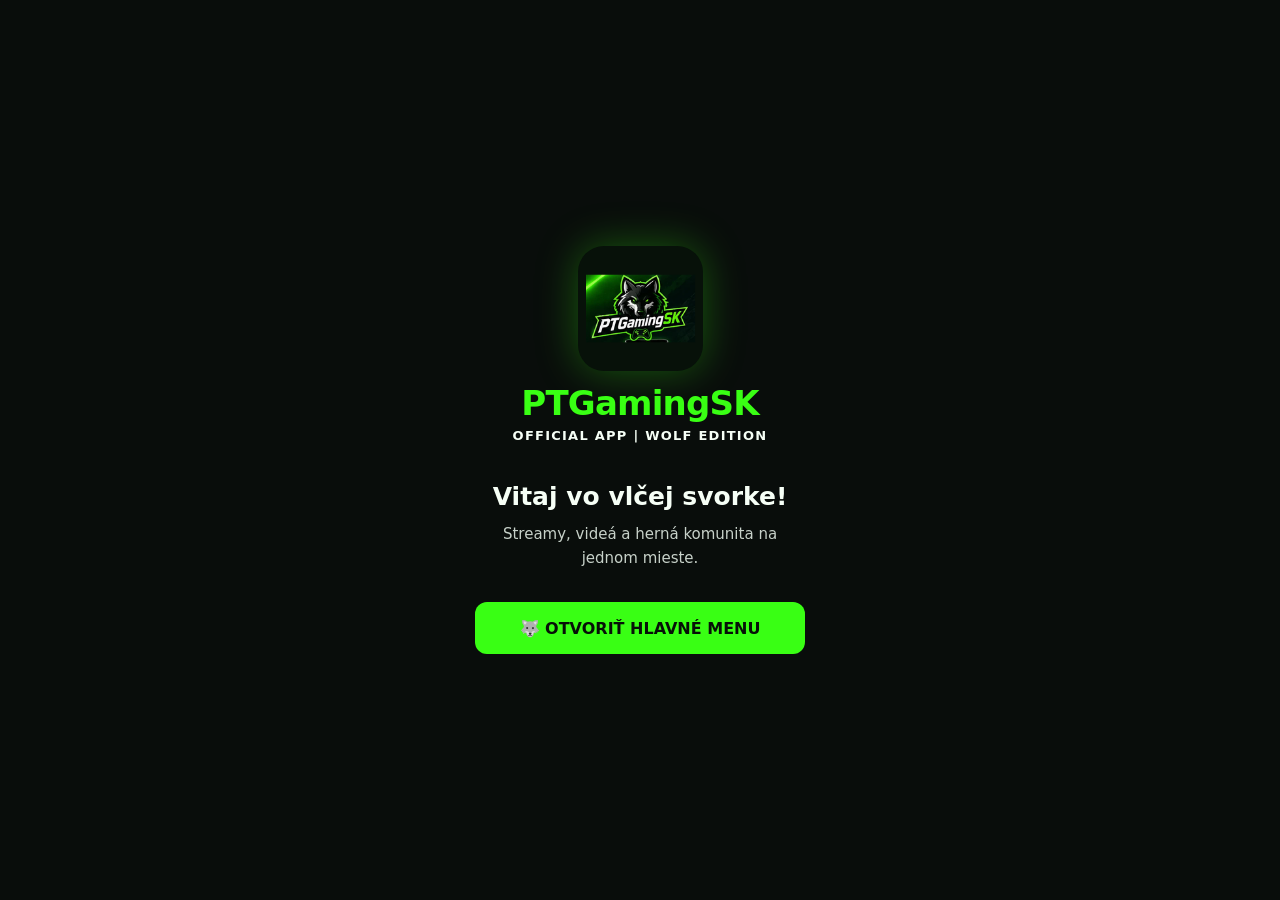
==== app.html @ b9fbb88e "Add native-style PTGamingSK iPhone PWA welcome screen and menu" ====
<!doctype html>
<html lang="sk">
<head>
<meta charset="utf-8">
<meta name="viewport" content="width=device-width, initial-scale=1, viewport-fit=cover">
<meta name="theme-color" content="#090d0b">
<meta name="apple-mobile-web-app-capable" content="yes">
<meta name="apple-mobile-web-app-status-bar-style" content="black">
<meta name="apple-mobile-web-app-title" content="PTGamingSK">
<meta name="description" content="PTGamingSK Official App | WOLF EDITION – streamy, videá, Discord, novinky a merch.">
<link rel="manifest" href="/manifest.webmanifest">
<link rel="icon" type="image/png" sizes="192x192" href="/assets/pwa-icon-192.png">
<link rel="apple-touch-icon" sizes="180x180" href="/assets/pwa-icon-180.png">
<title>PTGamingSK Official | WOLF EDITION</title>
<style>
:root{color-scheme:dark;--black:#090d0b;--green:#39ff14;--card:#182218;--text:#f6fff6;--muted:#b9c9bc}
*{box-sizing:border-box}
html,body{margin:0;min-height:100%;background:var(--black);color:var(--text);font-family:system-ui,-apple-system,Segoe UI,Roboto,Arial,sans-serif}
body{min-height:100svh;min-height:100dvh}
button,a{font:inherit;-webkit-tap-highlight-color:transparent}
button:focus-visible,a:focus-visible{outline:3px solid var(--green);outline-offset:3px}
.screen{min-height:100svh;min-height:100dvh;display:flex;flex-direction:column;align-items:center;padding:calc(28px + env(safe-area-inset-top)) 24px calc(28px + env(safe-area-inset-bottom))}
.screen[hidden]{display:none!important}
.logo{width:112px;height:112px;object-fit:contain;border-radius:26px;filter:drop-shadow(0 0 20px #39ff1450)}
.brand{font-size:clamp(28px,7vw,34px);color:var(--green);font-weight:900;letter-spacing:-.8px;margin:12px 0 0}
.eyebrow{font-size:13px;letter-spacing:1.25px;font-weight:600;margin:5px 0 0;text-align:center}
.home{justify-content:center}
.home .logo{width:125px;height:125px}
.home h1{font-size:clamp(21px,5vw,25px);line-height:1.3;text-align:center;margin:38px 0 9px}
.home p{color:#c7d1c9;text-align:center;max-width:330px;font-size:15px;line-height:1.6;margin:0 0 32px}
.primary{border:0;background:var(--green);color:#071008;border-radius:12px;min-height:52px;padding:14px 24px;font-weight:800;cursor:pointer;text-align:center}
.home .primary{width:min(100%,330px)}
.menu{justify-content:flex-start}
.menu .logo{margin-top:16px;width:104px;height:104px}
.menu .brand{font-size:30px}
.menu-list{width:min(100%,520px);display:grid;gap:12px;margin:32px auto 0}
.menu-button{display:flex;align-items:center;justify-content:center;min-height:60px;padding:14px 18px;border:1px solid #29422e;border-radius:14px;background:var(--card);color:white;text-decoration:none;font-size:17px;font-weight:800;cursor:pointer;text-align:center}
.menu-button:hover,.menu-button:active{border-color:var(--green);background:#233626}
.back{border:0;background:transparent;color:var(--green);font-weight:750;cursor:pointer;padding:12px 10px}
.menu .back{margin:24px auto 0}
.version{color:var(--green);font-size:12px;margin:6px 0 0}
.lang{display:flex;gap:8px;margin:17px 0 0}
.lang button{background:#101b12;color:#eaffeb;border:1px solid #3a6440;border-radius:9px;padding:7px 12px;cursor:pointer}
.lang button[aria-pressed="true"]{background:var(--green);color:#071008;font-weight:800}
.viewer{padding:env(safe-area-inset-top) 0 env(safe-area-inset-bottom);height:100svh;height:100dvh;min-height:0}
.view-bar{display:flex;align-items:center;gap:10px;flex:none;min-height:54px;padding:5px 14px;border-bottom:1px solid #29442e;width:100%}
.view-bar h2{font-size:16px;margin:0;overflow:hidden;white-space:nowrap;text-overflow:ellipsis}
#web-content{display:block;border:0;width:100%;flex:1;min-height:0;background:white}
.view-note{color:#d5ead8;padding:24px;font-size:15px}
@media(max-width:390px){.screen{padding-left:18px;padding-right:18px}.menu-list{gap:10px}.menu-button{min-height:56px;font-size:16px}}
@media(prefers-reduced-motion:no-preference){.menu-button,.primary{transition:background .15s,border-color .15s}}
</style>
</head>
<body>
<main>
<section id="home" class="screen home" aria-labelledby="welcome">
<img class="logo" src="/assets/pwa-icon-192.png" width="125" height="125" alt="Logo PTGamingSK – vlk">
<div class="brand">PTGamingSK</div>
<div class="eyebrow">OFFICIAL APP | WOLF EDITION</div>
<h1 id="welcome" data-sk="Vitaj vo vlčej svorke!" data-cs="Vítej ve vlčí smečce!">Vitaj vo vlčej svorke!</h1>
<p data-sk="Streamy, videá a herná komunita na jednom mieste." data-cs="Streamy, videa a herní komunita na jednom místě.">Streamy, videá a herná komunita na jednom mieste.</p>
<button class="primary" id="enter" type="button" data-sk="🐺 OTVORIŤ HLAVNÉ MENU" data-cs="🐺 OTEVŘÍT HLAVNÍ MENU">🐺 OTVORIŤ HLAVNÉ MENU</button>
</section>
<section id="menu" class="screen menu" hidden aria-labelledby="menu-heading">
<img class="logo" src="/assets/pwa-icon-192.png" width="104" height="104" alt="Logo PTGamingSK – vlk">
<h1 class="brand" id="menu-heading">PTGamingSK</h1>
<div class="eyebrow" data-sk="WOLF EDITION | HLAVNÉ MENU" data-cs="WOLF EDITION | HLAVNÍ MENU">WOLF EDITION | HLAVNÉ MENU</div>
<nav class="menu-list" aria-label="PTGamingSK aplikácia">
<a class="menu-button" href="https://kick.com/ptgamingsk" target="_blank" rel="noopener noreferrer">🔴 LIVE STREAM</a>
<a class="menu-button" href="https://www.youtube.com/@ptgamingsk" target="_blank" rel="noopener noreferrer">▶️ YOUTUBE</a>
<a class="menu-button" href="https://discord.gg/Un5FzUvhE" target="_blank" rel="noopener noreferrer">💬 DISCORD</a>
<button class="menu-button" type="button" data-section="web" data-sk="🌐 OFICIÁLNY WEB" data-cs="🌐 OFICIÁLNÍ WEB">🌐 OFICIÁLNY WEB</button>
<button class="menu-button" type="button" data-section="news" data-sk="🔔 NOVINKY" data-cs="🔔 NOVINKY">🔔 NOVINKY</button>
<button class="menu-button" type="button" data-section="merch">🛍️ MERCH</button>
</nav>
<button class="back" id="back-home" type="button" data-sk="← Späť na úvod" data-cs="← Zpět na úvod">← Späť na úvod</button>
<div class="lang" aria-label="Jazyk / Jazyk">
<button type="button" data-lang="sk" aria-pressed="true">🇸🇰 SK</button>
<button type="button" data-lang="cs" aria-pressed="false">🇨🇿 CZ</button>
</div>
<p class="version" data-sk="PTGamingSK Official – webová verzia pre iPhone" data-cs="PTGamingSK Official – webová verze pro iPhone">PTGamingSK Official – webová verzia pre iPhone</p>
</section>
<section id="viewer" class="screen viewer" hidden aria-label="Obsah aplikácie">
<div class="view-bar">
<button class="back" id="back-menu" type="button" data-sk="← Späť" data-cs="← Zpět">← Späť</button>
<h2 id="section-name"></h2>
</div>
<iframe id="web-content" title="Obsah PTGamingSK" loading="eager" referrerpolicy="strict-origin-when-cross-origin"></iframe>
</section>
</main>
<script>
(()=>{
'use strict';
const $=id=>document.getElementById(id);
const screens=['home','menu','viewer'];
const titles={web:{sk:'OFICIÁLNY WEB',cs:'OFICIÁLNÍ WEB'},news:{sk:'NOVINKY',cs:'NOVINKY'},merch:{sk:'MERCH',cs:'MERCH'}};
const paths={web:'/',news:'/#novinky',merch:'/#merch'};
let lang='sk';
try{lang=localStorage.getItem('ptgamingsk-language')==='cs'?'cs':'sk';}catch(e){}
const iframe=$('web-content');
function show(screen){
 screens.forEach(id=>$(id).hidden=id!==screen);
 window.scrollTo(0,0);
}
function setLang(next){
 lang=next;document.documentElement.lang=lang;
 document.querySelectorAll('[data-sk][data-cs]').forEach(el=>el.textContent=el.getAttribute('data-'+lang));
 document.querySelectorAll('[data-lang]').forEach(el=>el.setAttribute('aria-pressed',String(el.dataset.lang===lang)));
 try{localStorage.setItem('ptgamingsk-language',lang);}catch(e){}
}
function openSection(section){
 if(!Object.prototype.hasOwnProperty.call(paths,section))return;
 $('section-name').textContent=titles[section][lang];
 show('viewer');
 iframe.src=paths[section];
}
$('enter').addEventListener('click',()=>show('menu'));
$('back-home').addEventListener('click',()=>show('home'));
$('back-menu').addEventListener('click',()=>{iframe.removeAttribute('src');show('menu');});
document.querySelectorAll('[data-section]').forEach(el=>el.addEventListener('click',()=>openSection(el.dataset.section)));
document.querySelectorAll('[data-lang]').forEach(el=>el.addEventListener('click',()=>setLang(el.dataset.lang)));
setLang(lang);
})();
</script>
</body>
</html>
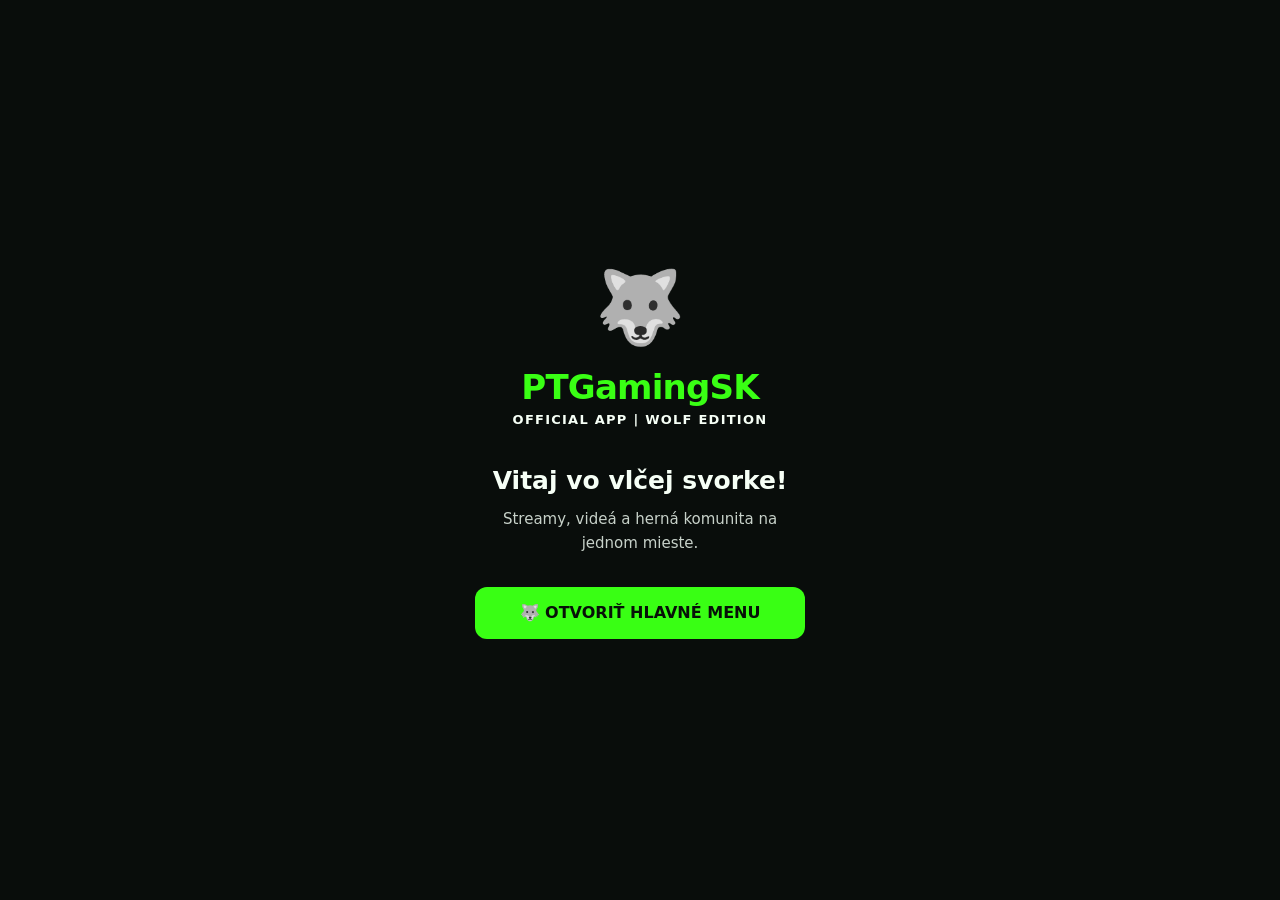
==== commit 1299450e: "Match iPhone WOLF EDITION menu to Android V1.4 source with seven actions and wolf mark" ====
--- a/app.html
+++ b/app.html
@@ -21,17 +21,17 @@
 button:focus-visible,a:focus-visible{outline:3px solid var(--green);outline-offset:3px}
 .screen{min-height:100svh;min-height:100dvh;display:flex;flex-direction:column;align-items:center;padding:calc(28px + env(safe-area-inset-top)) 24px calc(28px + env(safe-area-inset-bottom))}
 .screen[hidden]{display:none!important}
-.logo{width:112px;height:112px;object-fit:contain;border-radius:26px;filter:drop-shadow(0 0 20px #39ff1450)}
+.wolf-symbol{font-size:72px;line-height:1.3;text-align:center}
 .brand{font-size:clamp(28px,7vw,34px);color:var(--green);font-weight:900;letter-spacing:-.8px;margin:12px 0 0}
 .eyebrow{font-size:13px;letter-spacing:1.25px;font-weight:600;margin:5px 0 0;text-align:center}
 .home{justify-content:center}
-.home .logo{width:125px;height:125px}
+.home .wolf-symbol{font-size:72px}
 .home h1{font-size:clamp(21px,5vw,25px);line-height:1.3;text-align:center;margin:38px 0 9px}
 .home p{color:#c7d1c9;text-align:center;max-width:330px;font-size:15px;line-height:1.6;margin:0 0 32px}
 .primary{border:0;background:var(--green);color:#071008;border-radius:12px;min-height:52px;padding:14px 24px;font-weight:800;cursor:pointer;text-align:center}
 .home .primary{width:min(100%,330px)}
 .menu{justify-content:flex-start}
-.menu .logo{margin-top:16px;width:104px;height:104px}
+.menu .wolf-symbol{margin-top:24px;font-size:64px}
 .menu .brand{font-size:30px}
 .menu-list{width:min(100%,520px);display:grid;gap:12px;margin:32px auto 0}
 .menu-button{display:flex;align-items:center;justify-content:center;min-height:60px;padding:14px 18px;border:1px solid #29422e;border-radius:14px;background:var(--card);color:white;text-decoration:none;font-size:17px;font-weight:800;cursor:pointer;text-align:center}
@@ -54,7 +54,7 @@
 <body>
 <main>
 <section id="home" class="screen home" aria-labelledby="welcome">
-<img class="logo" src="/assets/pwa-icon-192.png" width="125" height="125" alt="Logo PTGamingSK – vlk">
+<div class="wolf-symbol" aria-hidden="true">🐺</div>
 <div class="brand">PTGamingSK</div>
 <div class="eyebrow">OFFICIAL APP | WOLF EDITION</div>
 <h1 id="welcome" data-sk="Vitaj vo vlčej svorke!" data-cs="Vítej ve vlčí smečce!">Vitaj vo vlčej svorke!</h1>
@@ -62,7 +62,7 @@
 <button class="primary" id="enter" type="button" data-sk="🐺 OTVORIŤ HLAVNÉ MENU" data-cs="🐺 OTEVŘÍT HLAVNÍ MENU">🐺 OTVORIŤ HLAVNÉ MENU</button>
 </section>
 <section id="menu" class="screen menu" hidden aria-labelledby="menu-heading">
-<img class="logo" src="/assets/pwa-icon-192.png" width="104" height="104" alt="Logo PTGamingSK – vlk">
+<div class="wolf-symbol" aria-hidden="true">🐺</div>
 <h1 class="brand" id="menu-heading">PTGamingSK</h1>
 <div class="eyebrow" data-sk="WOLF EDITION | HLAVNÉ MENU" data-cs="WOLF EDITION | HLAVNÍ MENU">WOLF EDITION | HLAVNÉ MENU</div>
 <nav class="menu-list" aria-label="PTGamingSK aplikácia">
@@ -72,6 +72,7 @@
 <button class="menu-button" type="button" data-section="web" data-sk="🌐 OFICIÁLNY WEB" data-cs="🌐 OFICIÁLNÍ WEB">🌐 OFICIÁLNY WEB</button>
 <button class="menu-button" type="button" data-section="news" data-sk="🔔 NOVINKY" data-cs="🔔 NOVINKY">🔔 NOVINKY</button>
 <button class="menu-button" type="button" data-section="merch">🛍️ MERCH</button>
+<button class="menu-button" type="button" id="check-update" data-sk="🔄 SKONTROLOVAŤ AKTUALIZÁCIE" data-cs="🔄 ZKONTROLOVAT AKTUALIZACE">🔄 SKONTROLOVAŤ AKTUALIZÁCIE</button>
 </nav>
 <button class="back" id="back-home" type="button" data-sk="← Späť na úvod" data-cs="← Zpět na úvod">← Späť na úvod</button>
 <div class="lang" aria-label="Jazyk / Jazyk">
@@ -118,6 +119,8 @@
 $('back-home').addEventListener('click',()=>show('home'));
 $('back-menu').addEventListener('click',()=>{iframe.removeAttribute('src');show('menu');});
 document.querySelectorAll('[data-section]').forEach(el=>el.addEventListener('click',()=>openSection(el.dataset.section)));
+// iOS PWA does not download an APK; refreshing checks for and loads the latest web app.
+$('check-update').addEventListener('click',()=>window.location.reload());
 document.querySelectorAll('[data-lang]').forEach(el=>el.addEventListener('click',()=>setLang(el.dataset.lang)));
 setLang(lang);
 })();
